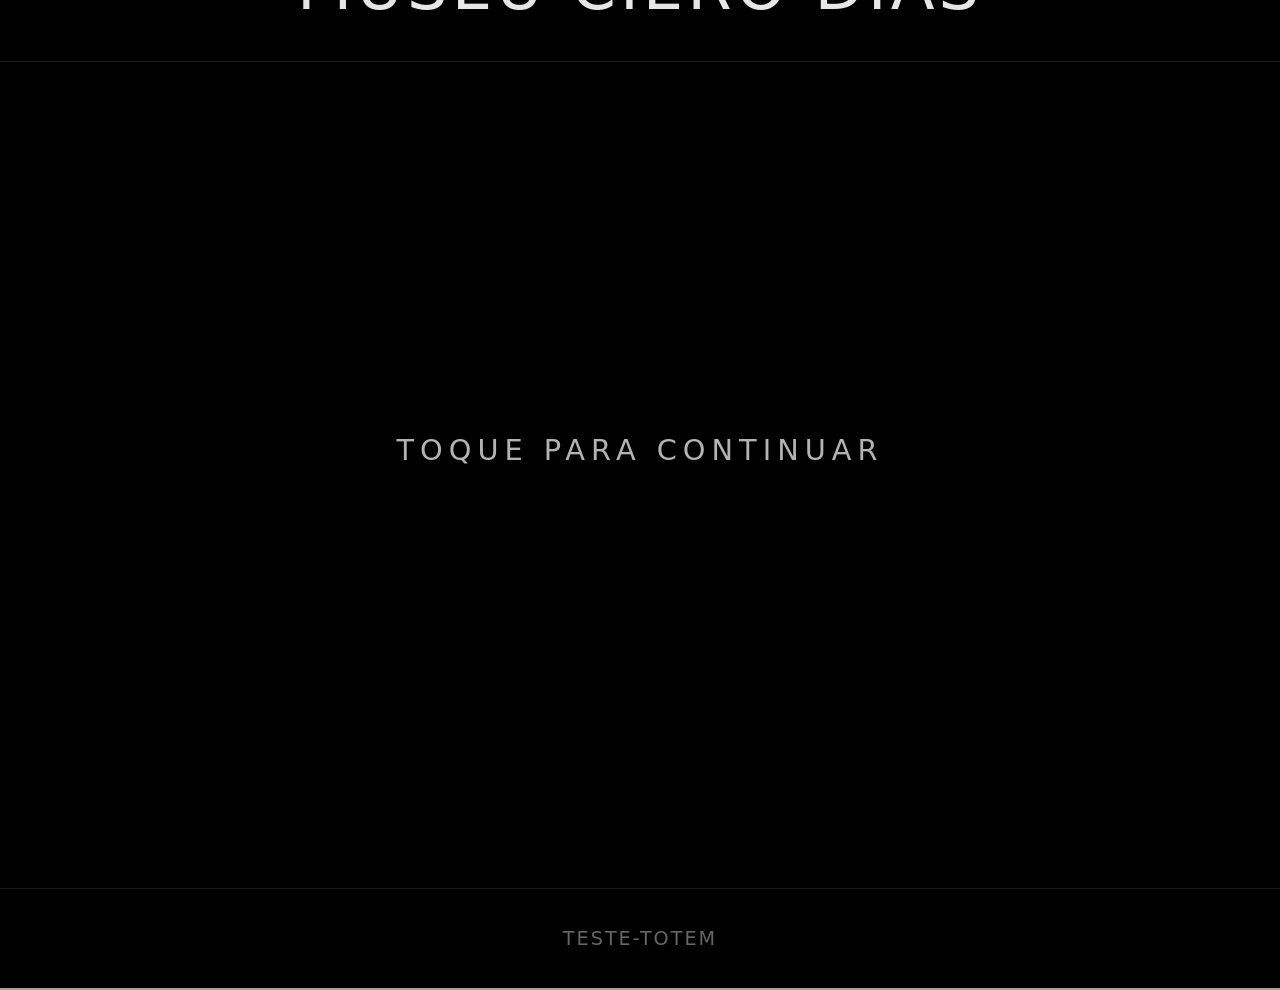
==== index.html @ 42284d3a "add: arquivos de teste do painel inicial" ====
<!--como a primeira pagina é descanso, esse é o index-->

<!DOCTYPE html>
<html lang="pt-BR">
<head>
    <meta charset="UTF-8">
    <meta name="viewport" content="width=device-width, initial-scale=1.0">
    <title>Museu Cicero Dias</title>
    <link rel="stylesheet" href="/styles/descanso.css">
</head>
<body>
    <div class="totem">
        <div class="frame-descanso" id="telaDescanso">
            <!-- Carrossel de fundo -->
            <div class="carrossel">
                <div class="slide active" style="background-image: url('https://picsum.photos/1920/1080?random=1')"></div>
                <div class="slide" style="background-image: url('https://picsum.photos/1920/1080?random=2')"></div>
                <div class="slide" style="background-image: url('https://picsum.photos/1920/1080?random=3')"></div>
                <div class="slide" style="background-image: url('https://picsum.photos/1920/1080?random=4')"></div>
            </div>

            <!-- Overlay embaçado no topo -->
            <div class="overlay-top"></div>

            <!-- Overlay embaçado no rodapé -->
            <div class="overlay-bottom"></div>

            <!-- Cabeçalho (sobre o overlay) -->
            <div class="topo">
                <h1 class="museu-titulo">Museu Ciero Dias</h1>
            </div>

            <!--frase sutil-->
            <div class="frase">
                <h2 class="museu-frase">Toque para continuar</h2>
            </div>

            <!-- Rodapé com frase sutil -->
            <div class="rodape">
                <span class="mini">teste-totem</span>
            </div>
        </div>
    </div>

    <script src="/scripts/descanso.js"></script>
</body>
</html>
---- styles/descanso.css ----
/* styles/descanso.css */
* {
    margin: 0;
    padding: 0;
    box-sizing: border-box;
    font-family: 'Segoe UI', Roboto, system-ui, -apple-system, sans-serif;
}

body {
    background: #1a1a1a;
    display: flex;
    justify-content: center;
    align-items: center;
    width: 100vw;
    height: 100vh;
    overflow: auto;
    padding: 0;
}

.totem {
    width: 1920px;
    height: 1080px;
    max-width: 1920px;
    max-height: 1080px;
    min-width: 1920px;
    min-height: 1080px;
    background: #000;
    border-radius: 0;
    box-shadow: 
        0 30px 40px rgba(0,0,0,0.6),
        0 0 0 10px #3a3a3a,
        0 0 0 16px #6d6d6d;
    padding: 0;
    border: 2px solid #b2a187;
    position: relative;
    margin: 0 auto;
}

.frame-descanso {
    position: relative;
    width: 100%;
    height: 100%;
    overflow: hidden;
    background: #000;
    cursor: pointer;
    -webkit-tap-highlight-color: transparent;
    outline: none;
    user-select: none;
}

.carrossel {
    position: absolute;
    top: 0;
    left: 0;
    width: 100%;
    height: 100%;
    z-index: 1;
}

.slide {
    position: absolute;
    top: 0;
    left: 0;
    width: 100%;
    height: 100%;
    background-size: cover;
    background-position: center;
    background-repeat: no-repeat;
    opacity: 0;
    transition: opacity 1.5s ease-in-out;
}

.slide.active {
    opacity: 1;
}

/* Overlays embaçados */
.overlay-top {
    position: absolute;
    top: 0;
    left: 0;
    width: 100%;
    height: 150px;
    background: rgba(0, 0, 0, 0.2);
    backdrop-filter: blur(8px);
    -webkit-backdrop-filter: blur(8px);
    border-bottom: 1px solid rgba(255, 255, 255, 0.1);
    z-index: 2;
}

.overlay-bottom {
    position: absolute;
    bottom: 0;
    left: 0;
    width: 100%;
    height: 100px;
    background: rgba(0, 0, 0, 0.15);
    backdrop-filter: blur(6px);
    -webkit-backdrop-filter: blur(6px);
    border-top: 1px solid rgba(255, 255, 255, 0.1);
    z-index: 2;
}

/* Cabeçalho (sobre o overlay) */
.topo {
    position: absolute;
    top: 0;
    left: 0;
    width: 100%;
    height: 150px;
    display: flex;
    justify-content: center;
    align-items: center;
    z-index: 3;
    pointer-events: none;
}

.museu-titulo {
    font-size: 4rem;
    font-weight: 400;
    letter-spacing: 4px;
    color: #ffffff;
    text-transform: uppercase;
    line-height: 1.2;
    text-shadow: 2px 2px 4px rgba(0, 0, 0, 0.5);
    opacity: 0.9;
}

.frase {
    position: absolute;
    top: 50%;
    left: 0;
    width: 100%;
    transform: translateY(-50%);
    display: flex;
    justify-content: center;
    align-items: center;
    z-index: 3;
    pointer-events: none;
}

.museu-frase {
    font-size: 1.8rem;
    font-weight: 300;
    letter-spacing: 6px;
    color: rgba(255, 255, 255, 0.7);
    text-transform: uppercase;
    line-height: 1.2;
    text-align: center;
    padding: 12px 30px;
    border-radius: 0;
    animation: subtlePulse 4s infinite ease-in-out;
}

/* Animação sutil para chamar atenção sem ser agressiva */
@keyframes subtlePulse {
    0% {
        opacity: 0.6;
        letter-spacing: 6px;
    }
    50% {
        opacity: 1;
        letter-spacing: 8px;
        color: rgba(255, 255, 255, 0.9);
    }
    100% {
        opacity: 0.6;
        letter-spacing: 6px;
    }
}

/* Rodapé com frase "teste-totem" */
.rodape {
    position: absolute;
    bottom: 0;
    left: 0;
    width: 100%;
    height: 100px;
    display: flex;
    justify-content: center;
    align-items: center;
    z-index: 3;
    pointer-events: none;
}

.mini {
    color: rgba(255, 255, 255, 0.4);
    font-size: 1.2rem;
    letter-spacing: 2px;
    text-transform: uppercase;
    font-weight: 300;
    text-shadow: 1px 1px 2px rgba(0, 0, 0, 0.3);
    text-align: center;
}

/* Remove qualquer destaque de clique em todos os elementos */
* {
    -webkit-tap-highlight-color: transparent;
}
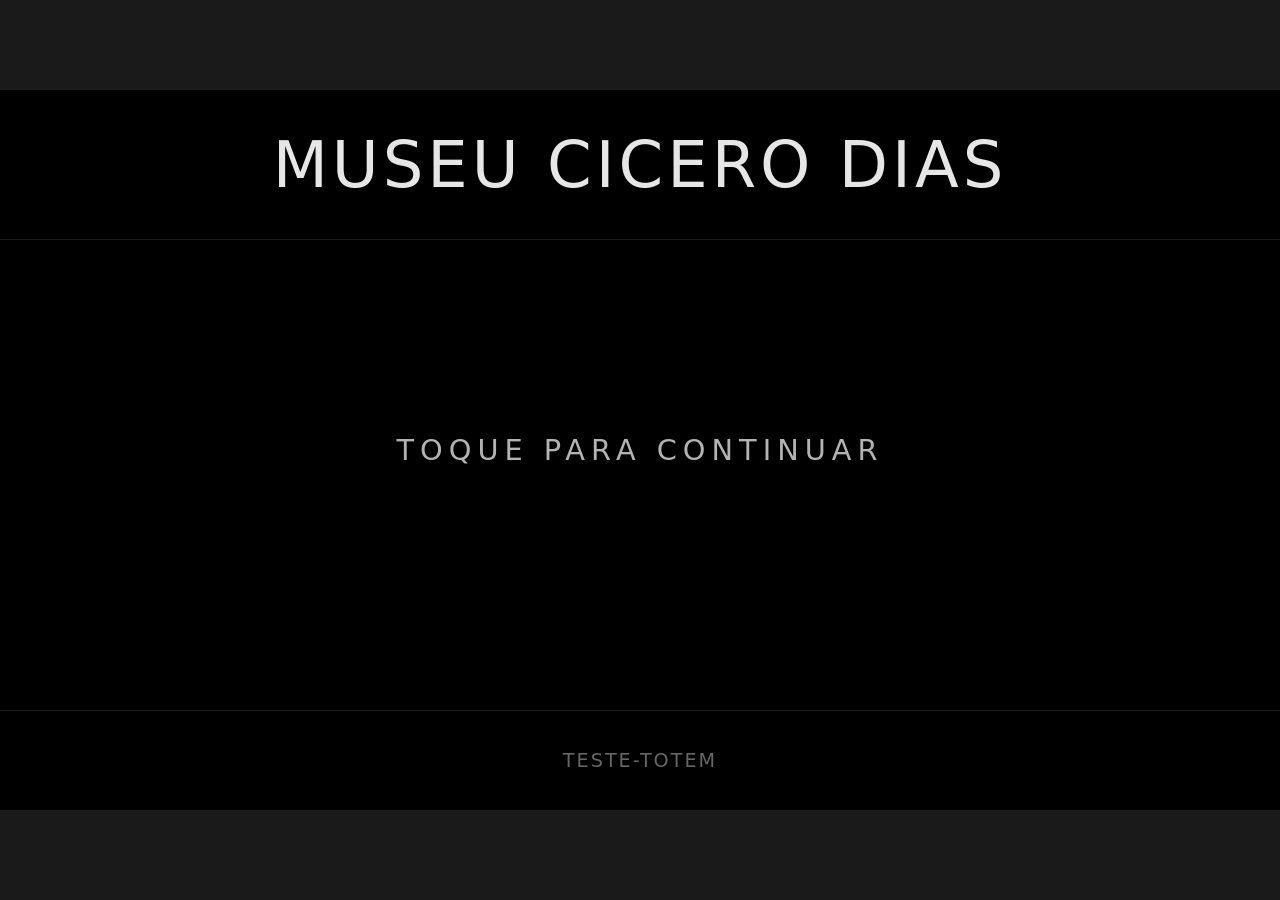
==== commit ff5e2b6c: "updating general" ====
--- a/index.html
+++ b/index.html
@@ -27,7 +27,7 @@
 
             <!-- Cabeçalho (sobre o overlay) -->
             <div class="topo">
-                <h1 class="museu-titulo">Museu Ciero Dias</h1>
+                <h1 class="museu-titulo">Museu Cicero Dias</h1>
             </div>
 
             <!--frase sutil-->
--- a/styles/descanso.css
+++ b/styles/descanso.css
@@ -18,22 +18,10 @@
 }
 
 .totem {
-    width: 1920px;
-    height: 1080px;
-    max-width: 1920px;
-    max-height: 1080px;
-    min-width: 1920px;
-    min-height: 1080px;
-    background: #000;
-    border-radius: 0;
-    box-shadow: 
-        0 30px 40px rgba(0,0,0,0.6),
-        0 0 0 10px #3a3a3a,
-        0 0 0 16px #6d6d6d;
-    padding: 0;
-    border: 2px solid #b2a187;
-    position: relative;
-    margin: 0 auto;
+    width: 100vw;
+    aspect-ratio: 16 / 9;
+    max-height: 100vh;
+    height: auto;
 }
 
 .frame-descanso {
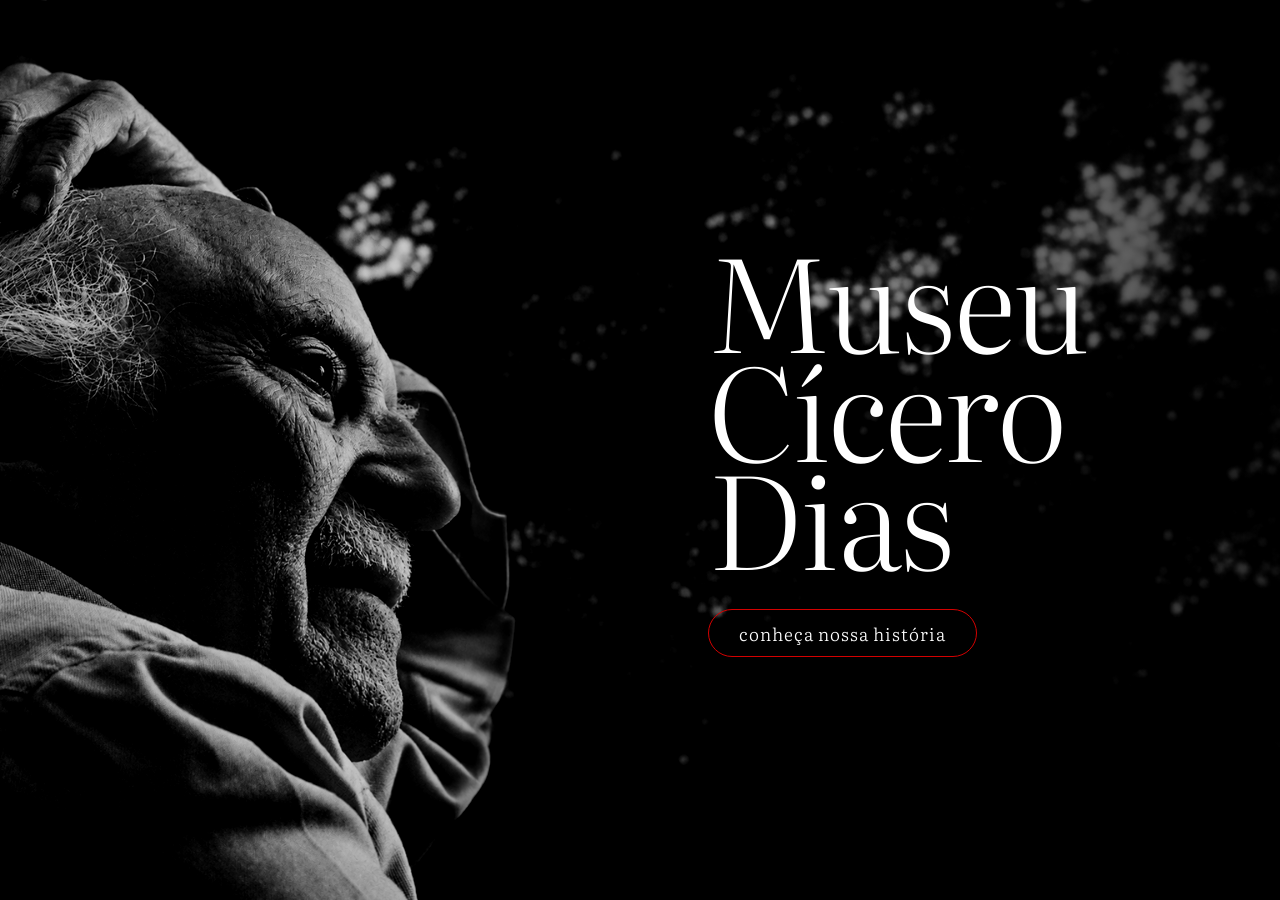
==== commit 24194050: "aupade: tela de descanso modelo final V2.0" ====
--- a/index.html
+++ b/index.html
@@ -5,40 +5,30 @@
 <head>
     <meta charset="UTF-8">
     <meta name="viewport" content="width=device-width, initial-scale=1.0">
-    <title>Museu Cicero Dias</title>
+    <title>Museu Cícero Dias</title>
+    <link href="https://fonts.googleapis.com/css2?family=Literata:ital,opsz,wght@0,7..72,200..900;1,7..72,200..900&display=swap" rel="stylesheet">
     <link rel="stylesheet" href="/styles/descanso.css">
 </head>
 <body>
     <div class="totem">
         <div class="frame-descanso" id="telaDescanso">
-            <!-- Carrossel de fundo -->
+            
             <div class="carrossel">
-                <div class="slide active" style="background-image: url('https://picsum.photos/1920/1080?random=1')"></div>
-                <div class="slide" style="background-image: url('https://picsum.photos/1920/1080?random=2')"></div>
-                <div class="slide" style="background-image: url('https://picsum.photos/1920/1080?random=3')"></div>
-                <div class="slide" style="background-image: url('https://picsum.photos/1920/1080?random=4')"></div>
+                <div class="slide active" style="background-image: url('/images/CICERO_DIAS.png')"></div>
+                <div class="slide" style="background-image: url('/images/CICERO_DIAS.png')"></div>
+                <div class="slide" style="background-image: url('/images/CICERO_DIAS.png')"></div>
+                <div class="slide" style="background-image: url('/images/CICERO_DIAS.png')"></div>
             </div>
 
-            <!-- Overlay embaçado no topo -->
-            <div class="overlay-top"></div>
+            <div class="overlay-direito"></div>
 
-            <!-- Overlay embaçado no rodapé -->
-            <div class="overlay-bottom"></div>
-
-            <!-- Cabeçalho (sobre o overlay) -->
-            <div class="topo">
-                <h1 class="museu-titulo">Museu Cicero Dias</h1>
+            <div class="conteudo">
+                <div class="bloco-texto">
+                    <h1 class="museu-titulo">Museu<br>Cícero<br>Dias</h1>
+                    <div class="btn-fake">Conheça nossa história</div>
+                </div>
             </div>
 
-            <!--frase sutil-->
-            <div class="frase">
-                <h2 class="museu-frase">Toque para continuar</h2>
-            </div>
-
-            <!-- Rodapé com frase sutil -->
-            <div class="rodape">
-                <span class="mini">teste-totem</span>
-            </div>
         </div>
     </div>
 
--- a/styles/descanso.css
+++ b/styles/descanso.css
@@ -1,27 +1,24 @@
-/* styles/descanso.css */
 * {
     margin: 0;
     padding: 0;
     box-sizing: border-box;
-    font-family: 'Segoe UI', Roboto, system-ui, -apple-system, sans-serif;
+    /* Aplicando Literata como padrão */
+    font-family: 'Literata', serif;
 }
 
 body {
-    background: #1a1a1a;
+    background: #000;
     display: flex;
     justify-content: center;
     align-items: center;
     width: 100vw;
     height: 100vh;
-    overflow: auto;
-    padding: 0;
+    overflow: hidden;
 }
 
 .totem {
-    width: 100vw;
-    aspect-ratio: 16 / 9;
-    max-height: 100vh;
-    height: auto;
+    width: 100%;
+    height: 100%;
 }
 
 .frame-descanso {
@@ -29,17 +26,13 @@
     width: 100%;
     height: 100%;
     overflow: hidden;
-    background: #000;
     cursor: pointer;
-    -webkit-tap-highlight-color: transparent;
-    outline: none;
     user-select: none;
 }
 
+/* Carrossel e tratamento de imagem */
 .carrossel {
     position: absolute;
-    top: 0;
-    left: 0;
     width: 100%;
     height: 100%;
     z-index: 1;
@@ -47,141 +40,105 @@
 
 .slide {
     position: absolute;
-    top: 0;
-    left: 0;
     width: 100%;
     height: 100%;
     background-size: cover;
     background-position: center;
-    background-repeat: no-repeat;
     opacity: 0;
-    transition: opacity 1.5s ease-in-out;
+    transition: opacity 2s ease-in-out;
+    /* Deixa as imagens em preto e branco com alto contraste igual à foto */
+    filter: grayscale(100%) brightness(0.8) contrast(1.2);
 }
 
 .slide.active {
     opacity: 1;
 }
 
-/* Overlays embaçados */
-.overlay-top {
+/* Sombra suave à direita para destacar o texto */
+.overlay-direito {
     position: absolute;
-    top: 0;
-    left: 0;
-    width: 100%;
-    height: 150px;
-    background: rgba(0, 0, 0, 0.2);
-    backdrop-filter: blur(8px);
-    -webkit-backdrop-filter: blur(8px);
-    border-bottom: 1px solid rgba(255, 255, 255, 0.1);
+    right: 0;
+    width: 50%;
+    height: 100%;
+    background: linear-gradient(to left, rgba(0,0,0,0.7), transparent);
     z-index: 2;
 }
 
-.overlay-bottom {
-    position: absolute;
-    bottom: 0;
-    left: 0;
-    width: 100%;
-    height: 100px;
-    background: rgba(0, 0, 0, 0.15);
-    backdrop-filter: blur(6px);
-    -webkit-backdrop-filter: blur(6px);
-    border-top: 1px solid rgba(255, 255, 255, 0.1);
-    z-index: 2;
+.conteudo {
+    position: relative;
+    z-index: 3;
+    height: 100%;
+    display: flex;
+    align-items: center;
+    justify-content: flex-end;
+    padding-right: 15%; /*spaçamento da borda direita */
 }
 
-/* Cabeçalho (sobre o overlay) */
-.topo {
-    position: absolute;
-    top: 0;
-    left: 0;
-    width: 100%;
-    height: 150px;
+.bloco-texto {
     display: flex;
-    justify-content: center;
-    align-items: center;
-    z-index: 3;
-    pointer-events: none;
+    flex-direction: column;
+    align-items: flex-start;
 }
 
 .museu-titulo {
-    font-size: 4rem;
-    font-weight: 400;
-    letter-spacing: 4px;
-    color: #ffffff;
-    text-transform: uppercase;
-    line-height: 1.2;
-    text-shadow: 2px 2px 4px rgba(0, 0, 0, 0.5);
-    opacity: 0.9;
+    font-size: 8rem; 
+    font-weight: 300;
+    color: #fff;
+    line-height: 0.85;
+    margin-bottom: 2.5rem;
+    letter-spacing: -2px;
 }
 
-.frase {
-    position: absolute;
-    top: 50%;
-    left: 0;
-    width: 100%;
-    transform: translateY(-50%);
-    display: flex;
-    justify-content: center;
-    align-items: center;
-    z-index: 3;
-    pointer-events: none;
+.btn-fake {
+    border: 1.5px solid #d40000; 
+    color: #fff;
+    padding: 10px 30px;
+    border-radius: 50px;
+    font-size: 1.1rem;
+    font-weight: 300;
+    text-transform: lowercase;
+    letter-spacing: 1px;
 }
 
-.museu-frase {
-    font-size: 1.8rem;
-    font-weight: 300;
-    letter-spacing: 6px;
-    color: rgba(255, 255, 255, 0.7);
-    text-transform: uppercase;
-    line-height: 1.2;
-    text-align: center;
-    padding: 12px 30px;
-    border-radius: 0;
-    animation: subtlePulse 4s infinite ease-in-out;
+/* Efeito de "respiro" no título */
+@keyframes softFade {
+    0% { opacity: 0.9; }
+    50% { opacity: 1; }
+    100% { opacity: 0.9; }
 }
 
-/* Animação sutil para chamar atenção sem ser agressiva */
-@keyframes subtlePulse {
+.bloco-texto {
+    animation: softFade 5s infinite ease-in-out;
+}
+
+/* Definição da animação */
+@keyframes pulsarBotao {
     0% {
-        opacity: 0.6;
-        letter-spacing: 6px;
+        transform: scale(1);
+        box-shadow: 0 0 0 0 rgba(212, 0, 0, 0.4);
     }
     50% {
-        opacity: 1;
-        letter-spacing: 8px;
-        color: rgba(255, 255, 255, 0.9);
+        transform: scale(1.05); /* Aumenta 5% */
+        box-shadow: 0 0 15px 2px rgba(212, 0, 0, 0.2); /* Um brilho vermelho sutil */
     }
     100% {
-        opacity: 0.6;
-        letter-spacing: 6px;
+        transform: scale(1);
+        box-shadow: 0 0 0 0 rgba(212, 0, 0, 0);
     }
 }
 
-/* Rodapé com frase "teste-totem" */
-.rodape {
-    position: absolute;
-    bottom: 0;
-    left: 0;
-    width: 100%;
-    height: 100px;
-    display: flex;
-    justify-content: center;
-    align-items: center;
-    z-index: 3;
-    pointer-events: none;
-}
-
-.mini {
-    color: rgba(255, 255, 255, 0.4);
-    font-size: 1.2rem;
-    letter-spacing: 2px;
-    text-transform: uppercase;
+.btn-fake {
+    border: 1.5px solid #d40000;
+    color: #fff;
+    padding: 10px 30px;
+    border-radius: 50px;
+    font-size: 1.1rem;
     font-weight: 300;
-    text-shadow: 1px 1px 2px rgba(0, 0, 0, 0.3);
-    text-align: center;
-}
-
-/* Remove qualquer destaque de clique em todos os elementos */
-* {
-    -webkit-tap-highlight-color: transparent;
+    text-transform: lowercase;
+    letter-spacing: 1px;
+    
+    /* Aplicação da animação */
+    animation: pulsarBotao 3s infinite ease-in-out;
+    display: inline-block;
+    transition: all 0.3s ease;
 }
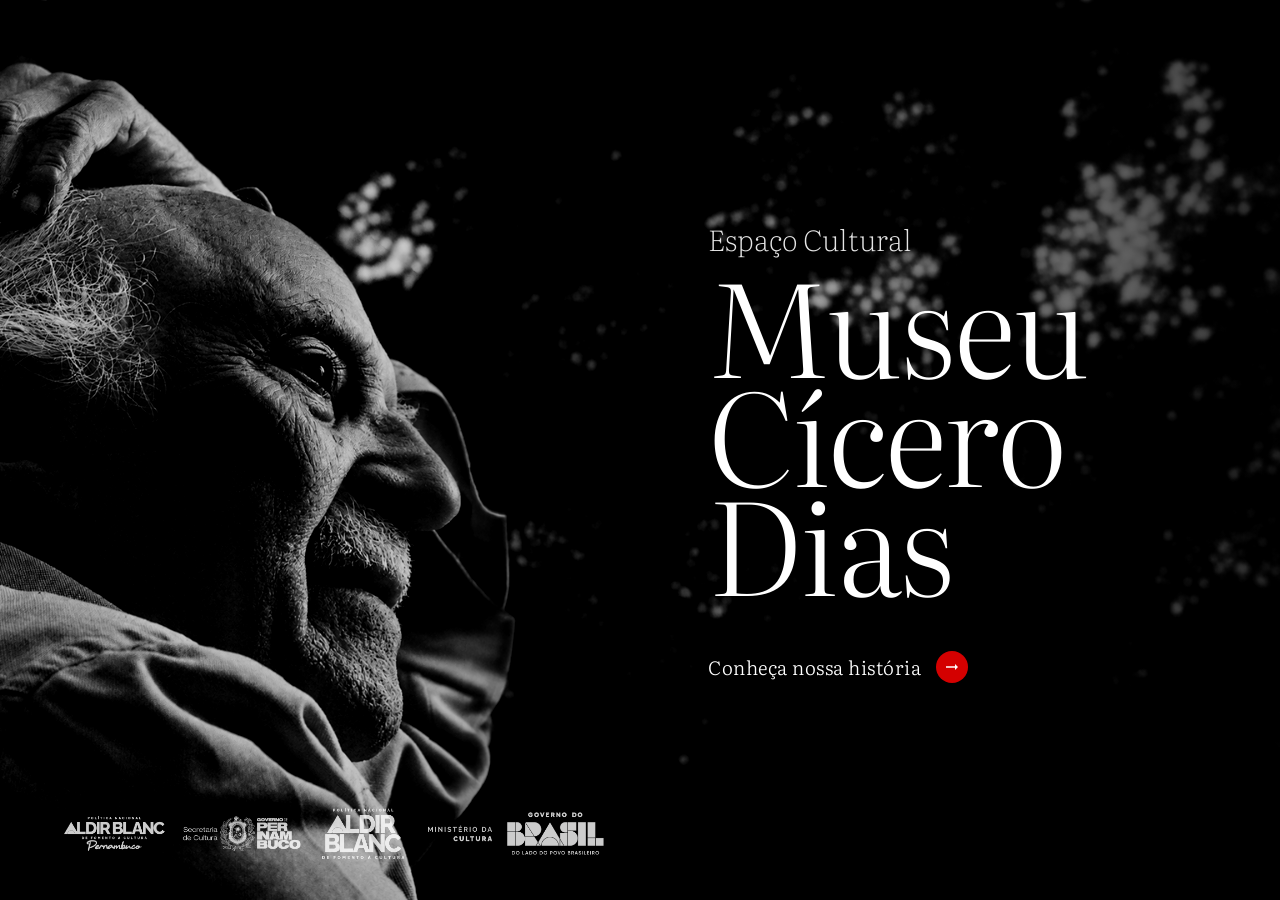
==== commit c80d0ded: "update: tela de descanço" ====
--- a/index.html
+++ b/index.html
@@ -5,33 +5,38 @@
 <head>
     <meta charset="UTF-8">
     <meta name="viewport" content="width=device-width, initial-scale=1.0">
-    <title>Museu Cícero Dias</title>
+    <title>Museu Cícero Dias</title>  
     <link href="https://fonts.googleapis.com/css2?family=Literata:ital,opsz,wght@0,7..72,200..900;1,7..72,200..900&display=swap" rel="stylesheet">
-    <link rel="stylesheet" href="/styles/descanso.css">
+    <link rel="stylesheet" href="styles/descanso.css">
 </head>
 <body>
     <div class="totem">
         <div class="frame-descanso" id="telaDescanso">
             
             <div class="carrossel">
-                <div class="slide active" style="background-image: url('/images/CICERO_DIAS.png')"></div>
-                <div class="slide" style="background-image: url('/images/CICERO_DIAS.png')"></div>
-                <div class="slide" style="background-image: url('/images/CICERO_DIAS.png')"></div>
-                <div class="slide" style="background-image: url('/images/CICERO_DIAS.png')"></div>
+                <div class="slide active" style="background-image: url('images/CICERO_DIAS.png')"></div>
+                <div class="slide" style="background-image: url('images/CICERO_DIAS.png')"></div>
+                <div class="slide" style="background-image: url('images/CICERO_DIAS.png')"></div>
+                <div class="slide" style="background-image: url('images/CICERO_DIAS.png')"></div>
             </div>
 
             <div class="overlay-direito"></div>
 
             <div class="conteudo">
                 <div class="bloco-texto">
+                    <p class="subtitulo-topo">Espaço Cultural</p>
                     <h1 class="museu-titulo">Museu<br>Cícero<br>Dias</h1>
                     <div class="btn-fake">Conheça nossa história</div>
                 </div>
             </div>
 
+            <div class="rodape-logos">
+                <img src="images/MARCAS DO PROJETO.png" alt="Logos Colaboradores e Governo">
+            </div>
+
         </div>
     </div>
 
-    <script src="/scripts/descanso.js"></script>
+    <script src="scripts/descanso.js"></script>
 </body>
 </html>
--- a/styles/descanso.css
+++ b/styles/descanso.css
@@ -2,7 +2,6 @@
     margin: 0;
     padding: 0;
     box-sizing: border-box;
-    /* Aplicando Literata como padrão */
     font-family: 'Literata', serif;
 }
 
@@ -46,7 +45,6 @@
     background-position: center;
     opacity: 0;
     transition: opacity 2s ease-in-out;
-    /* Deixa as imagens em preto e branco com alto contraste igual à foto */
     filter: grayscale(100%) brightness(0.8) contrast(1.2);
 }
 
@@ -64,6 +62,7 @@
     z-index: 2;
 }
 
+/* Conteúdo e Bloco de Texto */
 .conteudo {
     position: relative;
     z-index: 3;
@@ -71,74 +70,107 @@
     display: flex;
     align-items: center;
     justify-content: flex-end;
-    padding-right: 15%; /*spaçamento da borda direita */
+    padding-right: 15%; 
 }
 
 .bloco-texto {
     display: flex;
     flex-direction: column;
     align-items: flex-start;
+    animation: softFade 5s infinite ease-in-out; /* Mantida apenas uma chamada de animação */
 }
 
+/* Texto "Espaço Cultural" */
+.subtitulo-topo {
+    color: #fff;
+    font-size: 1.8rem;
+    font-weight: 200;
+    margin-bottom: 0.5rem;
+    opacity: 0.9;
+}
+
+/* Título Principal */
 .museu-titulo {
     font-size: 8rem; 
     font-weight: 300;
     color: #fff;
     line-height: 0.85;
-    margin-bottom: 2.5rem;
+    margin-bottom: 3.5rem; 
     letter-spacing: -2px;
 }
 
+/* Botão "Conheça nossa história" com a Seta */
+/* Botão "Conheça nossa história" */
 .btn-fake {
-    border: 1.5px solid #d40000; 
     color: #fff;
-    padding: 10px 30px;
-    border-radius: 50px;
-    font-size: 1.1rem;
+    font-size: 1.2rem;
     font-weight: 300;
-    text-transform: lowercase;
-    letter-spacing: 1px;
+    text-transform: none; 
+    letter-spacing: 0.5px;
+    display: flex;
+    align-items: center;
+    gap: 15px; 
+    cursor: pointer;
+    transition: all 0.3s ease;
 }
 
-/* Efeito de "respiro" no título */
+/* Bolinha vermelha com a animação de pulso na aura */
+.btn-fake::after {
+    content: '';
+    display: inline-block;
+    width: 32px;
+    height: 32px;
+    background-color: #d40000; 
+    border-radius: 50%;
+    background-image: url("data:image/svg+xml,%3Csvg xmlns='http://www.w3.org/2000/svg' viewBox='0 0 24 24' fill='white'%3E%3Cpath d='M16.01 11H4v2h12.01v3L20 12l-3.99-4v3z'/%3E%3C/svg%3E");
+    background-repeat: no-repeat;
+    background-position: center;
+    background-size: 18px;
+    transition: transform 0.3s ease;
+    
+    /* Adiciona o efeito pulsante discreto na bolinha */
+    animation: pulsarSeta 2s infinite ease-in-out;
+}
+
+.btn-fake:hover::after {
+    transform: translateX(5px); 
+}
+
+/* Rodapé de Colaboradores (Canto inferior esquerdo) */
+.rodape-logos {
+    position: absolute;
+    bottom: 4%; 
+    left: 5%;   
+    z-index: 3;
+    max-width: 450px; 
+    opacity: 0.8;     
+}
+
+.rodape-logos img {
+    width: 120%;
+    height: auto;
+    object-fit: contain;
+}
+
+/* Animações */
 @keyframes softFade {
     0% { opacity: 0.9; }
     50% { opacity: 1; }
     100% { opacity: 0.9; }
 }
 
-.bloco-texto {
-    animation: softFade 5s infinite ease-in-out;
-}
-
-/* Definição da animação */
-@keyframes pulsarBotao {
+/* Animação que faz a bolinha soltar um brilho/pulso vermelho sutil */
+@keyframes pulsarSeta {
     0% {
+        box-shadow: 0 0 0 0 rgba(212, 0, 0, 0.6);
         transform: scale(1);
-        box-shadow: 0 0 0 0 rgba(212, 0, 0, 0.4);
     }
-    50% {
-        transform: scale(1.05); /* Aumenta 5% */
-        box-shadow: 0 0 15px 2px rgba(212, 0, 0, 0.2); /* Um brilho vermelho sutil */
+    70% {
+        box-shadow: 0 0 0 10px rgba(212, 0, 0, 0);
+        transform: scale(1.05); /* Dá uma leve crescidinha */
     }
     100% {
+        box-shadow: 0 0 0 0 rgba(212, 0, 0, 0);
         transform: scale(1);
-        box-shadow: 0 0 0 0 rgba(212, 0, 0, 0);
     }
-}
-
-.btn-fake {
-    border: 1.5px solid #d40000;
-    color: #fff;
-    padding: 10px 30px;
-    border-radius: 50px;
-    font-size: 1.1rem;
-    font-weight: 300;
-    text-transform: lowercase;
-    letter-spacing: 1px;
-    
-    /* Aplicação da animação */
-    animation: pulsarBotao 3s infinite ease-in-out;
-    display: inline-block;
-    transition: all 0.3s ease;
 }
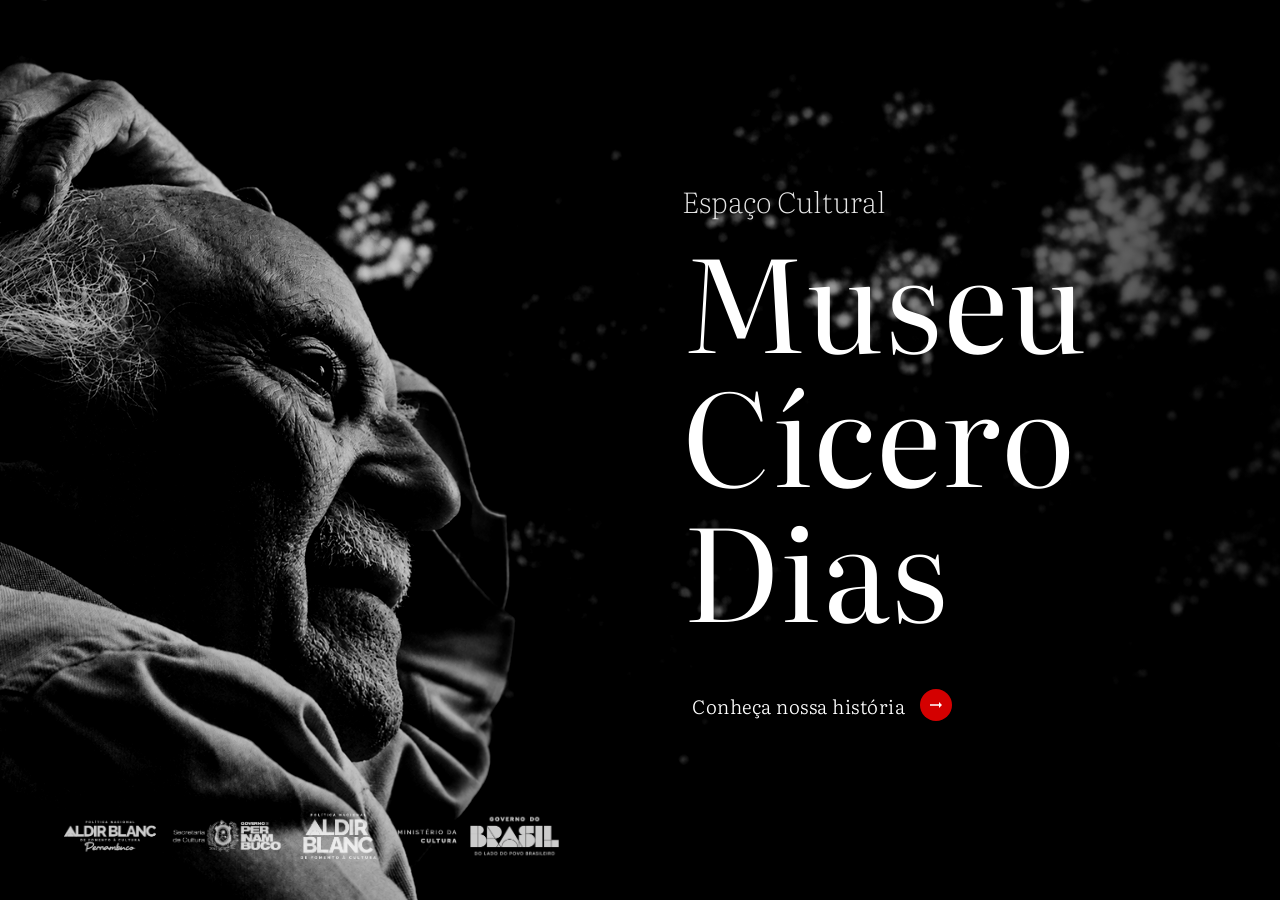
==== commit 62650721: "upadate: styles gerais" ====
--- a/index.html
+++ b/index.html
@@ -6,7 +6,7 @@
     <meta charset="UTF-8">
     <meta name="viewport" content="width=device-width, initial-scale=1.0">
     <title>Museu Cícero Dias</title>  
-    <link href="https://fonts.googleapis.com/css2?family=Literata:ital,opsz,wght@0,7..72,200..900;1,7..72,200..900&display=swap" rel="stylesheet">
+    <link href="https://fonts.googleapis.com/css2?family=Literata:opsz,wght@7..72,100..900&display=swap" rel="stylesheet">
     <link rel="stylesheet" href="styles/descanso.css">
 </head>
 <body>
--- a/styles/descanso.css
+++ b/styles/descanso.css
@@ -91,12 +91,25 @@
 
 /* Título Principal */
 .museu-titulo {
+    font-family: 'Literata', serif;
     font-size: 8rem; 
-    font-weight: 300;
+    font-weight: 400; /* Regular */
     color: #fff;
-    line-height: 0.85;
+    
+    /* 1. Ativa o desenho de Display (alto contraste entre traços grossos/finos) */
+    font-optical-sizing: auto;
+    font-variation-settings: "opsz" 72; 
+    
+    /* 2. Suavização de renderização (evita que o navegador engorde a fonte) */
+    -webkit-font-smoothing: antialiased;
+    -moz-osx-font-smoothing: grayscale;
+    text-rendering: optimizeLegibility;
+    
+    /* 3. Espaçamentos baseados no seu print anterior */
+    line-height: 1.05; 
+    letter-spacing: 1px; /* Um leve ajuste negativo ajuda a aproximar do visual do Figma */
+    
     margin-bottom: 3.5rem; 
-    letter-spacing: -2px;
 }
 
 /* Botão "Conheça nossa história" com a Seta */
@@ -112,6 +125,7 @@
     gap: 15px; 
     cursor: pointer;
     transition: all 0.3s ease;
+    margin-left: 10px;
 }
 
 /* Bolinha vermelha com a animação de pulso na aura */
@@ -147,7 +161,7 @@
 }
 
 .rodape-logos img {
-    width: 120%;
+    width: 110%;
     height: auto;
     object-fit: contain;
 }
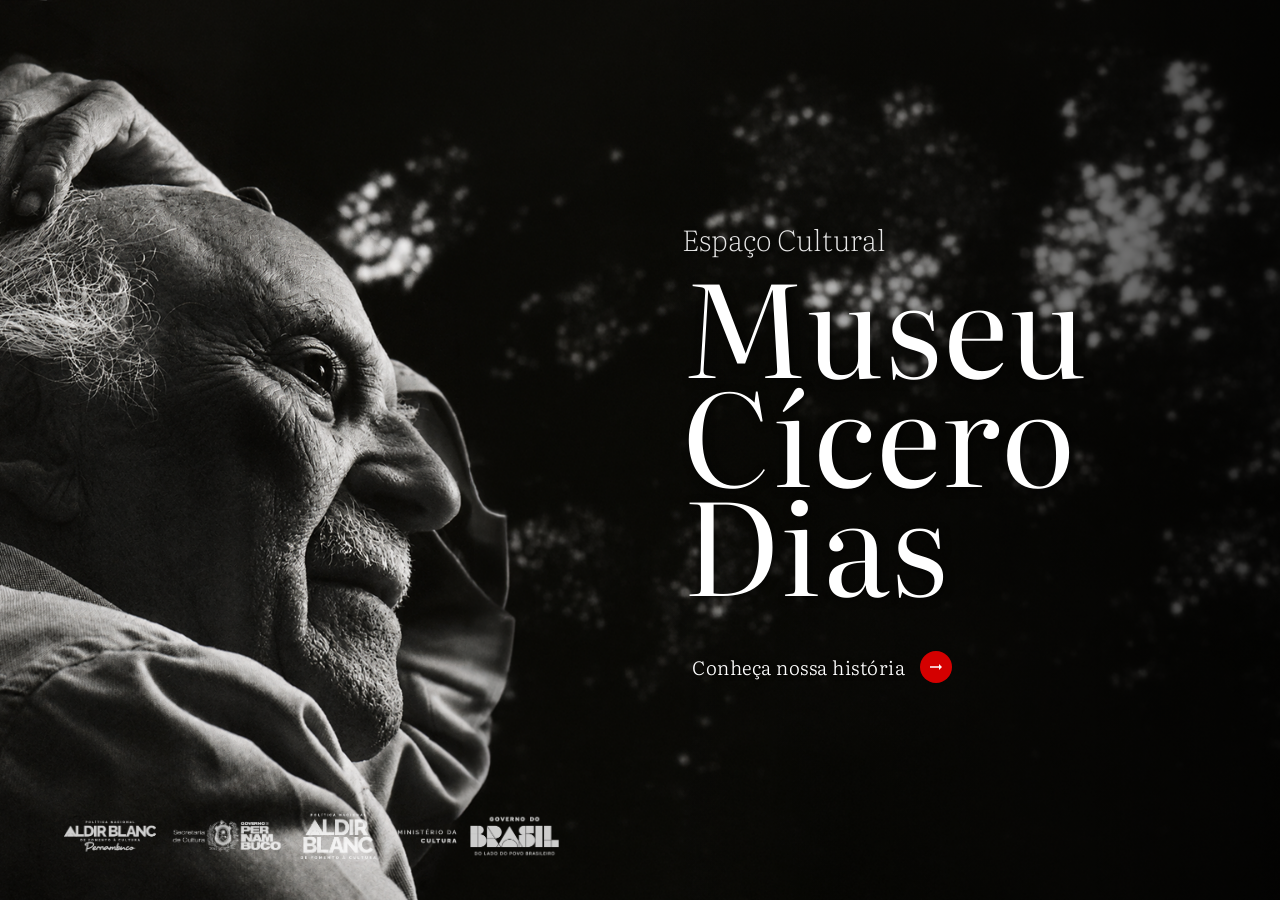
==== commit fc893b38: "upadate: tela de descanço Vfinal" ====
--- a/index.html
+++ b/index.html
@@ -15,9 +15,10 @@
             
             <div class="carrossel">
                 <div class="slide active" style="background-image: url('images/CICERO_DIAS.png')"></div>
-                <div class="slide" style="background-image: url('images/CICERO_DIAS.png')"></div>
-                <div class="slide" style="background-image: url('images/CICERO_DIAS.png')"></div>
-                <div class="slide" style="background-image: url('images/CICERO_DIAS.png')"></div>
+                <div class="slide" style="background-image: url('images/BANNER_1_ALDEIA.jpg')"></div>
+                <div class="slide slide-vertical" style="background-image: url('images/1 - CÍCERO DIAS CRIANÇA2.png')"></div>
+                <div class="slide" style="background-image: url('images/BANNER_5_CONSTRUCAO.jpg')"></div>
+                <div class="slide" style="background-image: url('images/TELA 3.png')"></div>
             </div>
 
             <div class="overlay-direito"></div>
--- a/styles/descanso.css
+++ b/styles/descanso.css
@@ -35,6 +35,7 @@
     width: 100%;
     height: 100%;
     z-index: 1;
+    background: #000; /* Fundo preto de segurança */
 }
 
 .slide {
@@ -43,13 +44,18 @@
     height: 100%;
     background-size: cover;
     background-position: center;
+    background-repeat: no-repeat;
+    
+    /* Estado inicial: Invisível e atrás */
     opacity: 0;
-    transition: opacity 2s ease-in-out;
-    filter: grayscale(100%) brightness(0.8) contrast(1.2);
-}
-
+    z-index: 1;
+    transition: opacity 2s ease-in-out; /* Transição suave de 2 segundos */
+}
+
+/* Estado ativo: Fica visível e passa para a frente */
 .slide.active {
     opacity: 1;
+    z-index: 2;
 }
 
 /* Sombra suave à direita para destacar o texto */
@@ -87,6 +93,7 @@
     font-weight: 200;
     margin-bottom: 0.5rem;
     opacity: 0.9;
+    text-shadow: 1px 1px 4px rgba(0, 0, 0, 0.5);
 }
 
 /* Título Principal */
@@ -106,10 +113,11 @@
     text-rendering: optimizeLegibility;
     
     /* 3. Espaçamentos baseados no seu print anterior */
-    line-height: 1.05; 
+    line-height: 0.85; 
     letter-spacing: 1px; /* Um leve ajuste negativo ajuda a aproximar do visual do Figma */
     
     margin-bottom: 3.5rem; 
+    text-shadow: 2px 2px 8px rgba(0, 0, 0, 0.6);
 }
 
 /* Botão "Conheça nossa história" com a Seta */
@@ -126,6 +134,7 @@
     cursor: pointer;
     transition: all 0.3s ease;
     margin-left: 10px;
+    text-shadow: 1px 1px 4px rgba(0, 0, 0, 0.5);
 }
 
 /* Bolinha vermelha com a animação de pulso na aura */
@@ -187,4 +196,9 @@
         box-shadow: 0 0 0 0 rgba(212, 0, 0, 0);
         transform: scale(1);
     }
+}
+
+.slide.slide-vertical {
+    background-size: cover;       /* Força a imagem a preencher a tela toda (some com a borda preta) */
+    background-position: center top; /* Alinha por cima! Mostra o topo da foto e corta o excesso embaixo */
 }
